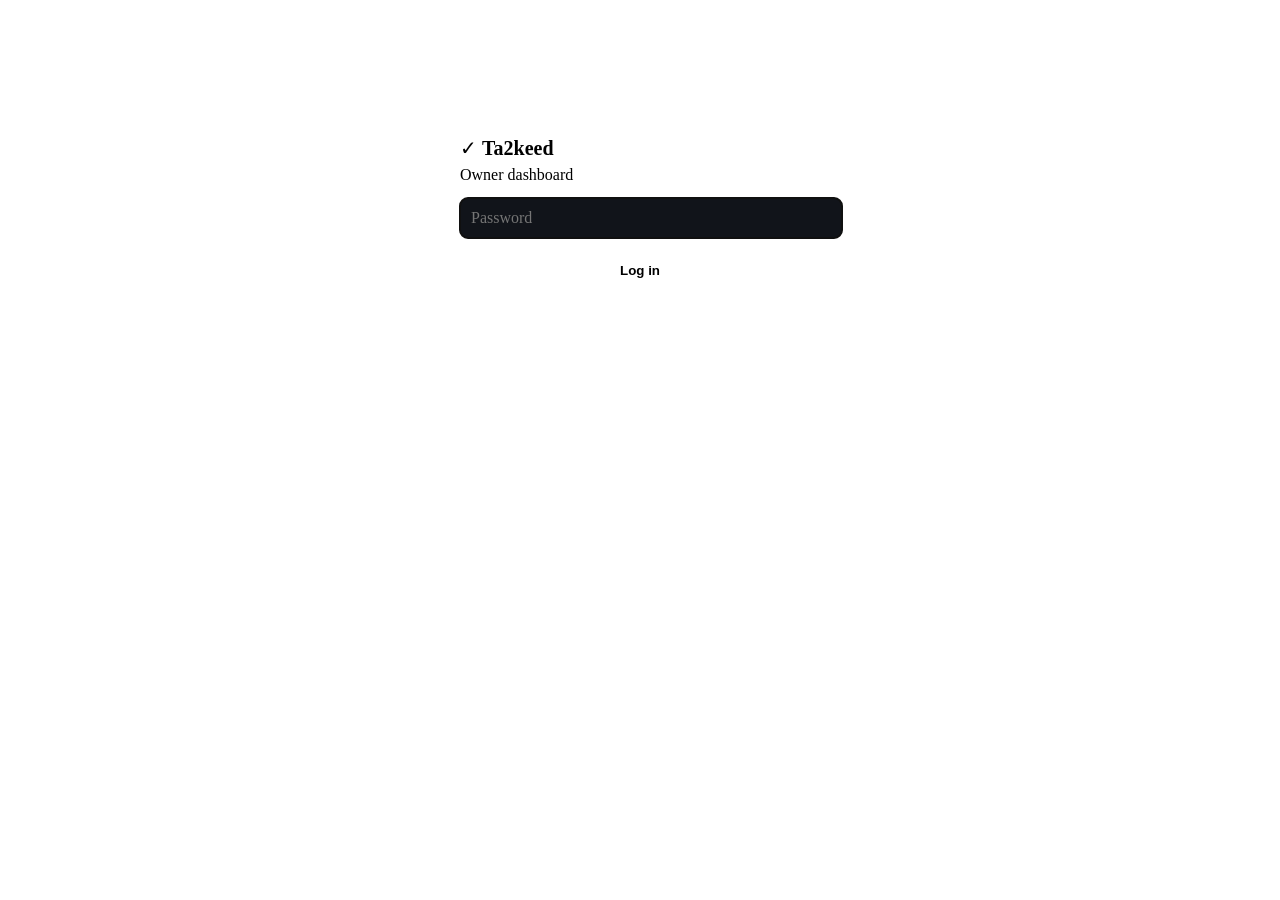
==== web/login.html @ 61c6199b "Setup wizard, owner login, and online deployment - /setup: 10-step wizard (owner password, shop, pro" ====
<!doctype html>
<html lang="en">
<head>
<meta charset="utf-8">
<meta name="viewport" content="width=device-width, initial-scale=1">
<title>Ta2keed — Log in</title>
<link rel="stylesheet" href="/static/style.css">
<style>
  .login{max-width:360px;margin:12vh auto;background:var(--card);border:1px solid var(--line);border-radius:16px;padding:28px}
  .login input{width:100%;background:#11141a;border:1px solid var(--line);color:var(--fg);border-radius:8px;padding:11px;font:inherit;margin:14px 0}
  .login button{width:100%;background:var(--acc);color:#000;border:0;font-weight:600;padding:11px}
  .err{color:#ff9b9b;font-size:13px;min-height:18px;margin-top:8px}
</style>
</head>
<body>
<form class="login" id="f">
  <div class="brand" style="font-size:20px"><span class="logo">✓</span> <b>Ta2keed</b></div>
  <div class="muted small" style="margin-top:6px">Owner dashboard</div>
  <input type="password" id="pw" placeholder="Password" autofocus autocomplete="current-password">
  <button>Log in</button>
  <div class="err" id="err"></div>
</form>
<script>
document.getElementById("f").onsubmit = async e => {
  e.preventDefault();
  const r = await fetch("/login", { method: "POST", headers: { "Content-Type": "application/json" },
    body: JSON.stringify({ password: document.getElementById("pw").value }) });
  if (r.ok) location.href = new URLSearchParams(location.search).get("next") || "/";
  else document.getElementById("err").textContent = "Wrong password";
};
</script>
</body>
</html>
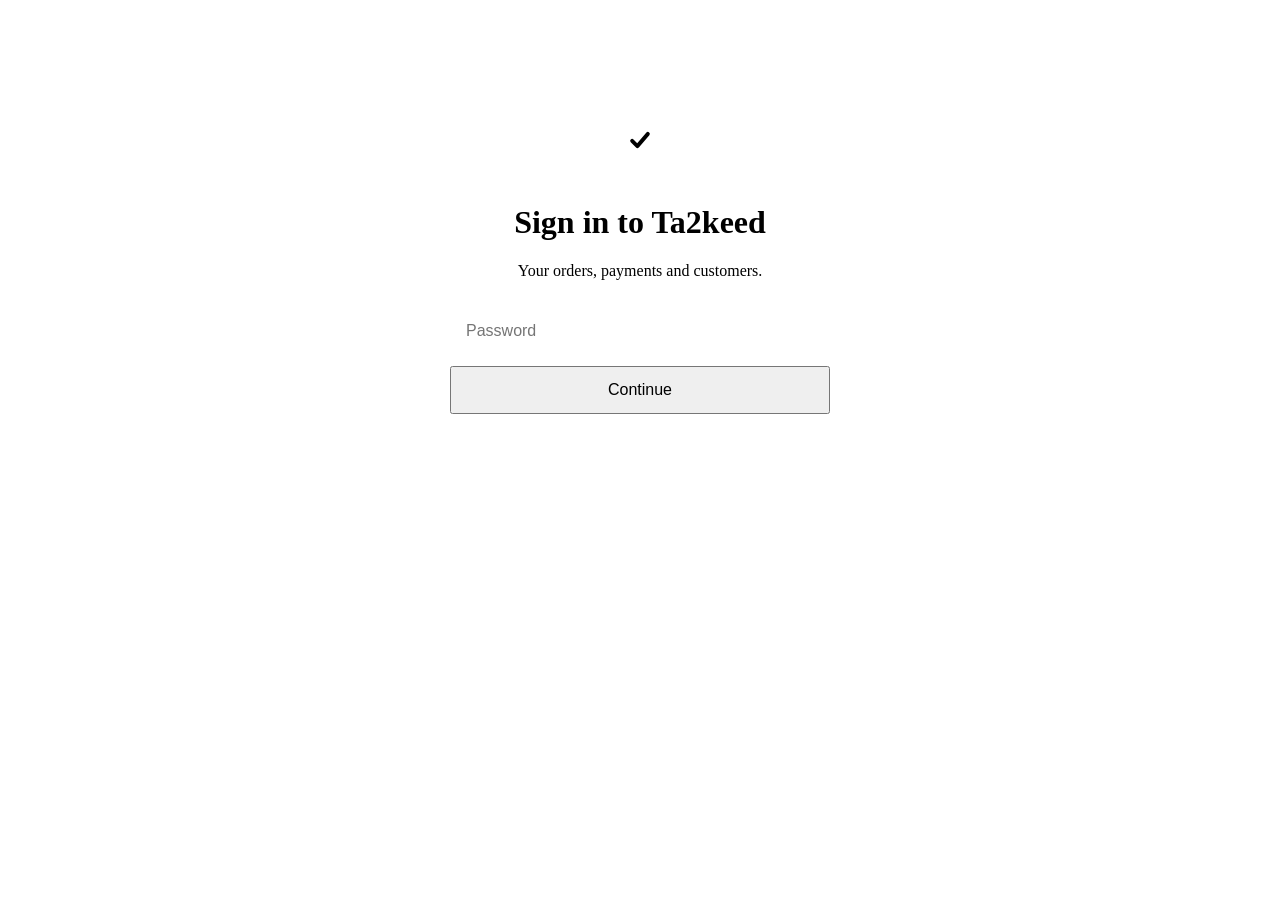
==== commit b8da37af: "Owner payment confirmation (2nd fraud layer), security hardening, Apple-style redesign - Receipts th" ====
--- a/web/login.html
+++ b/web/login.html
@@ -3,30 +3,37 @@
 <head>
 <meta charset="utf-8">
 <meta name="viewport" content="width=device-width, initial-scale=1">
-<title>Ta2keed — Log in</title>
+<title>Sign in · Ta2keed</title>
+<script src="/static/theme.js"></script>
 <link rel="stylesheet" href="/static/style.css">
 <style>
-  .login{max-width:360px;margin:12vh auto;background:var(--card);border:1px solid var(--line);border-radius:16px;padding:28px}
-  .login input{width:100%;background:#11141a;border:1px solid var(--line);color:var(--fg);border-radius:8px;padding:11px;font:inherit;margin:14px 0}
-  .login button{width:100%;background:var(--acc);color:#000;border:0;font-weight:600;padding:11px}
-  .err{color:#ff9b9b;font-size:13px;min-height:18px;margin-top:8px}
+  .login{max-width:380px;margin:14vh auto 0;padding:0 20px;text-align:center}
+  .login .mark{width:56px;height:56px;border-radius:16px;margin:0 auto 22px}
+  .login .mark svg{width:28px;height:28px}
+  .login h1{font-size:32px;font-weight:600}
+  .login p{color:var(--ink-2);margin:8px 0 28px}
+  .login input{width:100%;background:var(--surface);border:1px solid var(--line-2);color:var(--ink);border-radius:12px;padding:14px 16px;font-size:16px;outline:none}
+  .login input:focus{border-color:var(--accent);box-shadow:0 0 0 4px var(--accent-soft)}
+  .login .btn{width:100%;margin-top:12px;padding:13px;font-size:16px}
+  .err{color:var(--bad);font-size:13.5px;min-height:20px;margin-top:12px}
 </style>
 </head>
 <body>
 <form class="login" id="f">
-  <div class="brand" style="font-size:20px"><span class="logo">✓</span> <b>Ta2keed</b></div>
-  <div class="muted small" style="margin-top:6px">Owner dashboard</div>
-  <input type="password" id="pw" placeholder="Password" autofocus autocomplete="current-password">
-  <button>Log in</button>
-  <div class="err" id="err"></div>
+  <div class="mark"><svg viewBox="0 0 16 16" fill="none" stroke="currentColor" stroke-width="2.2" stroke-linecap="round" stroke-linejoin="round"><path d="M3.5 8.5l3 3 6-7"/></svg></div>
+  <h1>Sign in to Ta2keed</h1>
+  <p>Your orders, payments and customers.</p>
+  <input type="password" id="pw" placeholder="Password" autofocus autocomplete="current-password" aria-label="Password">
+  <button class="btn btn-primary">Continue</button>
+  <div class="err" id="err" role="alert"></div>
 </form>
 <script>
 document.getElementById("f").onsubmit = async e => {
   e.preventDefault();
   const r = await fetch("/login", { method: "POST", headers: { "Content-Type": "application/json" },
     body: JSON.stringify({ password: document.getElementById("pw").value }) });
-  if (r.ok) location.href = new URLSearchParams(location.search).get("next") || "/";
-  else document.getElementById("err").textContent = "Wrong password";
+  if (r.ok) { const n = new URLSearchParams(location.search).get("next") || "/"; location.href = n.startsWith("/") ? n : "/"; }
+  else document.getElementById("err").textContent = r.status === 429 ? "Too many attempts. Try again in 15 minutes." : "Incorrect password.";
 };
 </script>
 </body>
